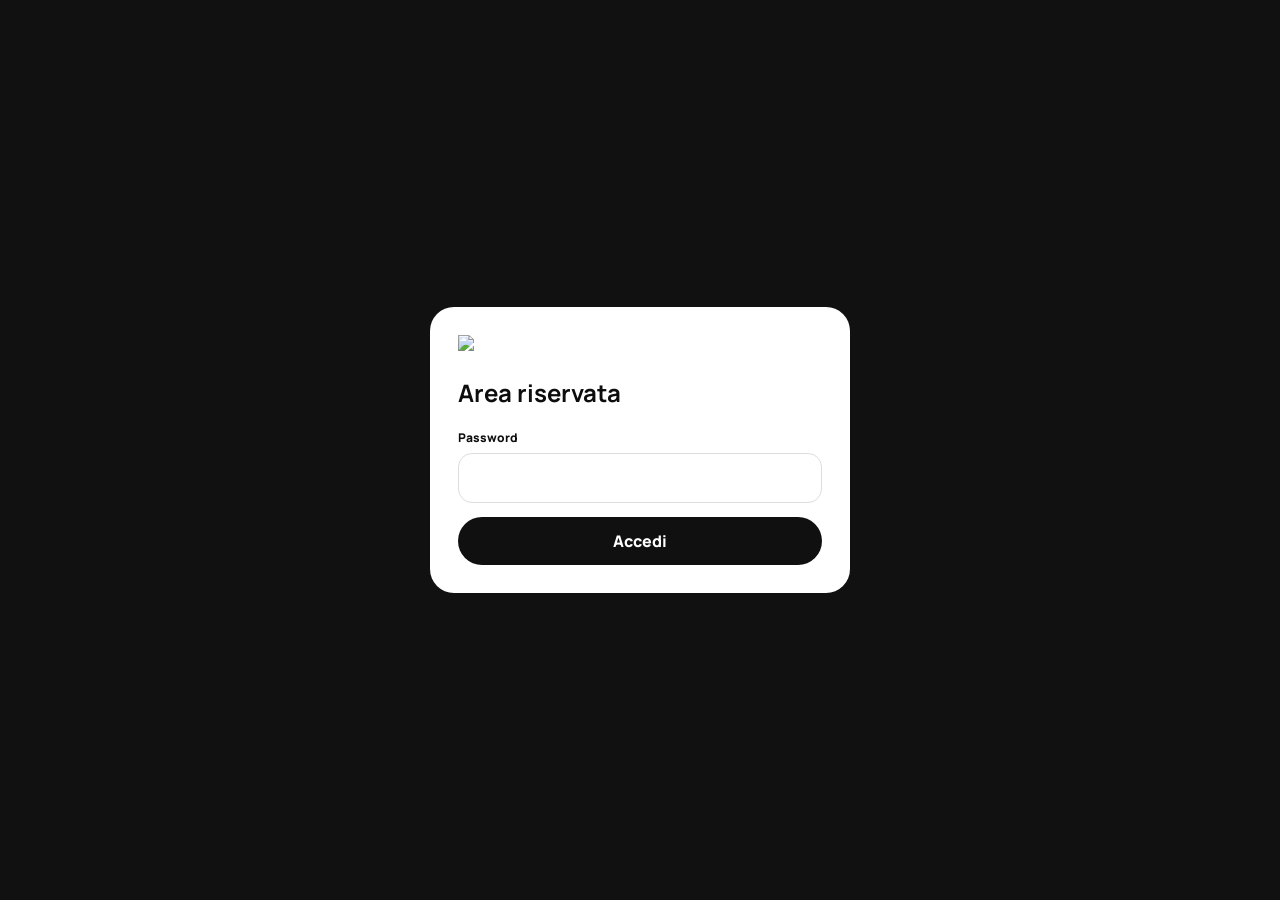
==== admin.html @ 9aa26a3f "Add files via upload" ====
<!doctype html><html lang="it"><head><meta charset="utf-8"><meta name="viewport" content="width=device-width,initial-scale=1"><title>Admin — Marchesato in Festa</title><link rel="preconnect" href="https://fonts.googleapis.com"><link rel="preconnect" href="https://fonts.gstatic.com" crossorigin><link href="https://fonts.googleapis.com/css2?family=Manrope:wght@400;600;700;800&family=Montserrat:wght@800;900&display=swap" rel="stylesheet"><link rel="stylesheet" href="/styles.css"><style>.admin-shell{min-height:100vh;background:#f3f3f3}.admin-top{height:72px;background:#111;color:#fff;display:flex;align-items:center;justify-content:space-between;padding:0 24px;position:sticky;top:0;z-index:20}.admin-top img{width:170px}.admin-wrap{width:min(1180px,calc(100% - 28px));margin:28px auto}.admin-grid{display:grid;grid-template-columns:220px 1fr;gap:24px}.admin-nav{background:#fff;border-radius:20px;padding:12px;height:max-content;position:sticky;top:96px}.admin-nav button{width:100%;text-align:left;border:0;background:transparent;border-radius:12px;padding:12px;font-weight:800}.admin-nav button.active{background:#111;color:#fff}.panel{background:#fff;border-radius:22px;padding:24px}.kpis{display:grid;grid-template-columns:repeat(4,1fr);gap:12px}.kpi{background:#f6f6f6;border-radius:16px;padding:18px}.kpi b{font:900 30px Montserrat}.admin-table{width:100%;border-collapse:collapse}.admin-table td,.admin-table th{padding:12px;border-bottom:1px solid #eee;text-align:left;font-size:13px}.login{min-height:100vh;display:grid;place-items:center;background:#111;padding:20px}.login-card{background:#fff;border-radius:24px;padding:28px;width:min(420px,100%)}@media(max-width:760px){.admin-grid{grid-template-columns:1fr}.admin-nav{position:static;display:flex;overflow:auto}.admin-nav button{white-space:nowrap}.kpis{grid-template-columns:1fr 1fr}.panel{padding:16px}.admin-table{display:block;overflow:auto}}</style></head><body><div id="adminApp"></div><script src="/admin.js"></script></body></html>
---- styles.css ----
:root{--bg:#fff;--ink:#0d0d0d;--muted:#6c6c6c;--line:#e8e8e8;--soft:#f6f6f6;--accent:#e9252a;--radius:22px;--shadow:0 20px 55px rgba(0,0,0,.10);--max:1240px}
*{box-sizing:border-box}html{scroll-behavior:smooth}body{margin:0;font-family:Manrope,Arial,sans-serif;color:var(--ink);background:var(--bg);-webkit-font-smoothing:antialiased}img{display:block;max-width:100%}a{color:inherit;text-decoration:none}button,input,select,textarea{font:inherit}button{cursor:pointer}.site-header{height:78px;display:flex;align-items:center;gap:28px;padding:0 max(24px,calc((100vw - var(--max))/2));position:sticky;top:0;background:rgba(255,255,255,.93);backdrop-filter:blur(18px);z-index:50;border-bottom:1px solid rgba(0,0,0,.06)}.brand{width:190px;flex:0 0 auto}.brand img{width:100%;height:44px;object-fit:contain;object-position:left center}.desktop-nav{display:flex;gap:22px;align-items:center;margin-left:auto;font-size:13px;font-weight:700}.desktop-nav a{opacity:.76;transition:.2s}.desktop-nav a:hover{opacity:1}.desktop-cta{margin-left:8px}.btn{border:0;border-radius:999px;padding:13px 18px;font-weight:800;display:inline-flex;align-items:center;justify-content:center;gap:8px;transition:.2s}.btn:hover{transform:translateY(-1px)}.btn-dark{background:#101010;color:#fff}.btn-light{background:#fff;color:#111}.btn-accent{background:var(--accent);color:#fff}.btn-outline{border:1px solid #d8d8d8;background:#fff}.menu-toggle{display:none;background:none;border:0;width:42px;height:42px;padding:8px}.menu-toggle span{display:block;height:2px;background:#111;margin:6px 0}.mobile-menu{display:none}.bottom-nav{display:none}.container{width:min(var(--max),calc(100% - 40px));margin:0 auto}.hero{min-height:560px;display:flex;align-items:flex-end;position:relative;overflow:hidden;background:#111}.hero-bg{position:absolute;inset:0;background:linear-gradient(90deg,rgba(0,0,0,.72),rgba(0,0,0,.18)),url('https://images.unsplash.com/photo-1506157786151-b8491531f063?auto=format&fit=crop&w=2200&q=86') center/cover no-repeat;transform:scale(1.02)}.hero:after{content:"";position:absolute;inset:0;background:linear-gradient(180deg,transparent 42%,rgba(0,0,0,.5))}.hero-content{position:relative;z-index:2;color:#fff;width:min(var(--max),calc(100% - 40px));margin:0 auto;padding:110px 0 48px}.eyebrow{text-transform:uppercase;letter-spacing:.22em;font-size:11px;font-weight:800;opacity:.8}.hero h1,.page-hero h1{font-family:Montserrat,sans-serif;font-weight:900;letter-spacing:-.045em;line-height:.94;margin:12px 0 18px;font-size:clamp(48px,6vw,92px);max-width:880px}.hero p{font-size:18px;max-width:650px;margin:0 0 28px;line-height:1.5}.searchbar{display:flex;background:#fff;border-radius:999px;max-width:740px;padding:6px;box-shadow:0 16px 48px rgba(0,0,0,.18)}.searchbar input{border:0;outline:0;flex:1;padding:12px 16px;background:transparent;min-width:0}.searchbar button{width:48px;height:48px;border-radius:50%;border:0;background:var(--accent);color:#fff;font-size:20px}.chips{display:flex;gap:8px;margin-top:14px;overflow:auto;scrollbar-width:none}.chips::-webkit-scrollbar{display:none}.chip{white-space:nowrap;border:1px solid rgba(255,255,255,.6);border-radius:999px;padding:8px 13px;font-size:12px;font-weight:800;background:rgba(0,0,0,.15);color:#fff;backdrop-filter:blur(8px)}.chip.dark{color:#111;background:#fff;border-color:#ddd}.section{padding:68px 0}.section.compact{padding:48px 0}.section.alt{background:var(--soft)}.section.dark{background:#111;color:#fff}.section-head{display:flex;align-items:end;justify-content:space-between;gap:20px;margin-bottom:22px}.section-head h2{font-family:Montserrat,sans-serif;font-size:clamp(27px,3vw,42px);letter-spacing:-.035em;margin:0}.section-head p{margin:5px 0 0;color:var(--muted)}.section.dark .section-head p{color:#aaa}.text-link{font-size:13px;font-weight:800;color:var(--accent);white-space:nowrap}.scroll-row{display:grid;grid-auto-flow:column;grid-auto-columns:minmax(260px,1fr);gap:16px;overflow-x:auto;padding:2px 2px 12px;scroll-snap-type:x mandatory;scrollbar-width:none}.scroll-row::-webkit-scrollbar{display:none}.event-card{min-height:330px;border-radius:var(--radius);position:relative;overflow:hidden;color:#fff;scroll-snap-align:start;background:#222;box-shadow:0 12px 30px rgba(0,0,0,.08)}.event-card img{width:100%;height:100%;position:absolute;inset:0;object-fit:cover;transition:.5s}.event-card:hover img{transform:scale(1.04)}.event-card:after{content:"";position:absolute;inset:0;background:linear-gradient(180deg,rgba(0,0,0,.02),rgba(0,0,0,.82))}.event-card-body{position:absolute;z-index:2;inset:auto 18px 18px}.badge{display:inline-flex;border-radius:999px;padding:7px 10px;font-size:10px;font-weight:800;background:var(--accent);color:#fff;margin-bottom:12px}.date-big{font-family:Montserrat;font-size:34px;font-weight:900;line-height:.9}.date-big small{display:block;font-size:11px;letter-spacing:.1em;margin-top:4px}.event-card h3{font-size:18px;margin:10px 0 5px}.meta{font-size:12px;opacity:.85}.agenda{display:grid;border-top:1px solid var(--line)}.agenda-item{display:grid;grid-template-columns:78px 96px 1fr auto;align-items:center;gap:16px;padding:16px 0;border-bottom:1px solid var(--line)}.agenda-date{font-family:Montserrat;font-weight:900;font-size:28px;line-height:.9}.agenda-date small{display:block;font-size:10px;margin-top:5px;letter-spacing:.1em}.agenda-thumb{width:96px;height:64px;border-radius:12px;object-fit:cover}.agenda-item h3{margin:0 0 3px;font-size:16px}.pill{padding:7px 10px;border-radius:999px;background:#fff1f1;color:var(--accent);font-size:11px;font-weight:800}.category-grid{display:grid;grid-template-columns:repeat(6,1fr);gap:12px}.category-card{height:180px;border-radius:18px;position:relative;overflow:hidden;color:#fff}.category-card img{width:100%;height:100%;object-fit:cover}.category-card:after{content:"";position:absolute;inset:0;background:linear-gradient(180deg,transparent 25%,rgba(0,0,0,.78))}.category-card span{position:absolute;z-index:2;left:14px;bottom:14px;font-weight:800;font-size:14px}.territory-grid{display:grid;grid-template-columns:repeat(3,1fr);gap:16px}.territory-card{height:260px;border-radius:22px;overflow:hidden;position:relative;color:#fff}.territory-card img{width:100%;height:100%;object-fit:cover}.territory-card:after{content:"";position:absolute;inset:0;background:linear-gradient(180deg,transparent,rgba(0,0,0,.75))}.territory-card div{position:absolute;z-index:2;bottom:18px;left:18px}.territory-card h3{font-size:24px;margin:0}.split-banner{display:grid;grid-template-columns:1fr 1fr;gap:16px}.feature-banner{height:270px;border-radius:24px;overflow:hidden;position:relative;color:#fff}.feature-banner img{width:100%;height:100%;object-fit:cover}.feature-banner:after{content:"";position:absolute;inset:0;background:linear-gradient(90deg,rgba(0,0,0,.72),rgba(0,0,0,.08))}.feature-banner div{position:absolute;z-index:2;left:24px;bottom:24px;max-width:320px}.feature-banner h3{font-size:29px;margin:0 0 5px}.newsletter{display:flex;align-items:center;gap:22px;padding:25px;border-radius:22px;background:#f3f3f3}.newsletter-copy{flex:1}.newsletter h3{margin:0 0 4px;font-size:20px}.newsletter p{margin:0;color:var(--muted);font-size:13px}.newsletter form{display:flex;gap:8px;min-width:360px}.newsletter input{flex:1;border:1px solid #ddd;border-radius:999px;padding:13px 16px;background:#fff}.footer{background:#101010;color:#fff;padding:42px 0 100px}.footer-grid{display:grid;grid-template-columns:240px 1fr auto;gap:40px;align-items:start}.footer img{width:190px}.footer-links{display:flex;flex-wrap:wrap;gap:18px;font-size:13px;color:#ccc}.page-hero{padding:80px 0 44px;background:#111;color:#fff}.page-hero h1{font-size:clamp(42px,6vw,78px)}.page-hero p{max-width:700px;color:#ccc}.filterbar{display:flex;gap:10px;flex-wrap:wrap;margin:24px 0}.filterbar select,.filterbar input{padding:12px 14px;border-radius:999px;border:1px solid #ddd;background:#fff;min-width:160px}.grid-events{display:grid;grid-template-columns:repeat(3,1fr);gap:18px}.grid-events .event-card{min-height:390px}.calendar{display:grid;grid-template-columns:repeat(7,1fr);border:1px solid var(--line);border-radius:20px;overflow:hidden}.cal-head,.cal-cell{min-height:90px;padding:10px;border-right:1px solid var(--line);border-bottom:1px solid var(--line)}.cal-head{min-height:auto;background:#fafafa;font-weight:800;font-size:12px}.cal-cell .num{font-weight:800}.cal-event{margin-top:8px;background:#fff0f0;color:#aa1418;border-radius:9px;padding:6px;font-size:10px;font-weight:700}.detail-hero{height:min(65vh,650px);position:relative;background:#111;color:#fff;overflow:hidden}.detail-hero img{width:100%;height:100%;object-fit:cover}.detail-hero:after{content:"";position:absolute;inset:0;background:linear-gradient(180deg,rgba(0,0,0,.12),rgba(0,0,0,.82))}.detail-title{position:absolute;z-index:2;bottom:36px;left:50%;transform:translateX(-50%);width:min(var(--max),calc(100% - 40px))}.detail-title h1{font-family:Montserrat;font-size:clamp(40px,6vw,78px);line-height:.98;letter-spacing:-.04em;margin:10px 0}.detail-layout{display:grid;grid-template-columns:1fr 340px;gap:50px;padding:54px 0}.info-card{position:sticky;top:100px;background:#f7f7f7;border-radius:22px;padding:20px}.info-row{padding:12px 0;border-bottom:1px solid #ddd}.info-row:last-child{border:0}.program-day{padding:22px 0;border-top:1px solid var(--line)}.program-day h3{font-family:Montserrat;font-size:24px;margin:0 0 14px}.program-item{display:grid;grid-template-columns:90px 1fr;gap:16px;padding:10px 0}.program-time{font-weight:800;color:var(--accent)}.report-form,.admin-like-form{display:grid;grid-template-columns:1fr 1fr;gap:14px}.field{display:flex;flex-direction:column;gap:7px}.field.full{grid-column:1/-1}.field label{font-size:12px;font-weight:800}.field input,.field select,.field textarea{border:1px solid #ddd;border-radius:14px;padding:13px 14px;background:#fff;outline:none}.field textarea{min-height:130px;resize:vertical}.notice{padding:14px 16px;border-radius:14px;background:#f5f5f5;font-size:13px}.empty{padding:50px;text-align:center;border:1px dashed #ccc;border-radius:20px;color:var(--muted)}
@media(max-width:980px){.desktop-nav,.desktop-cta{display:none}.menu-toggle{display:block;margin-left:auto}.mobile-menu{display:block;position:fixed;inset:78px 0 0;background:#fff;z-index:49;transform:translateX(100%);transition:.3s;padding:30px}.mobile-menu.open{transform:none}.mobile-menu nav{display:flex;flex-direction:column;gap:18px;font-weight:800;font-size:22px}.category-grid{grid-template-columns:repeat(3,1fr)}.grid-events{grid-template-columns:repeat(2,1fr)}.detail-layout{grid-template-columns:1fr}.info-card{position:static}}
@media(max-width:700px){body{padding-bottom:72px}.site-header{height:68px;padding:0 16px}.brand{width:172px}.brand img{height:40px}.mobile-menu{inset:68px 0 0}.bottom-nav{position:fixed;display:grid;grid-template-columns:repeat(4,1fr);bottom:0;left:0;right:0;height:68px;background:rgba(255,255,255,.97);backdrop-filter:blur(18px);border-top:1px solid #ddd;z-index:55;padding-bottom:env(safe-area-inset-bottom)}.bottom-nav a{display:flex;flex-direction:column;align-items:center;justify-content:center;gap:3px;font-size:10px;font-weight:700;color:#555}.bottom-nav a span{font-size:23px;line-height:1}.bottom-nav a.active{color:var(--accent)}.container{width:min(100% - 28px,var(--max))}.hero{min-height:590px;align-items:flex-end}.hero-bg{background:linear-gradient(180deg,rgba(0,0,0,.18),rgba(0,0,0,.79)),url('https://images.unsplash.com/photo-1506157786151-b8491531f063?auto=format&fit=crop&w=1200&q=84') center/cover}.hero-content{width:calc(100% - 28px);padding:160px 0 24px}.hero h1{font-size:45px;max-width:340px}.hero p{font-size:15px;max-width:310px}.searchbar{max-width:none}.chips{margin-right:-14px}.section{padding:42px 0}.section-head{align-items:flex-start}.section-head h2{font-size:25px}.section-head p{font-size:12px}.scroll-row{grid-auto-columns:76%;margin-right:-14px}.event-card{min-height:310px}.agenda-item{grid-template-columns:52px 68px 1fr;gap:10px}.agenda-thumb{width:68px;height:56px}.agenda-item .pill{display:none}.agenda-date{font-size:22px}.agenda-item h3{font-size:14px}.category-grid{display:grid;grid-auto-flow:column;grid-auto-columns:31%;grid-template-columns:none;overflow:auto;margin-right:-14px;scrollbar-width:none}.category-card{height:140px}.territory-grid{grid-template-columns:1fr;gap:12px}.territory-card{height:190px}.split-banner{grid-template-columns:1fr}.feature-banner{height:220px}.newsletter{display:block}.newsletter form{min-width:0;margin-top:16px}.footer{padding-bottom:90px}.footer-grid{grid-template-columns:1fr;gap:25px}.page-hero{padding:54px 0 30px}.page-hero h1{font-size:40px}.grid-events{grid-template-columns:1fr}.grid-events .event-card{min-height:380px}.calendar{grid-template-columns:repeat(7,82px);overflow:auto}.cal-head,.cal-cell{min-height:80px}.detail-hero{height:500px}.detail-title{bottom:24px;width:calc(100% - 28px)}.detail-title h1{font-size:39px}.detail-layout{padding:36px 0}.report-form,.admin-like-form{grid-template-columns:1fr}.field.full{grid-column:auto}}
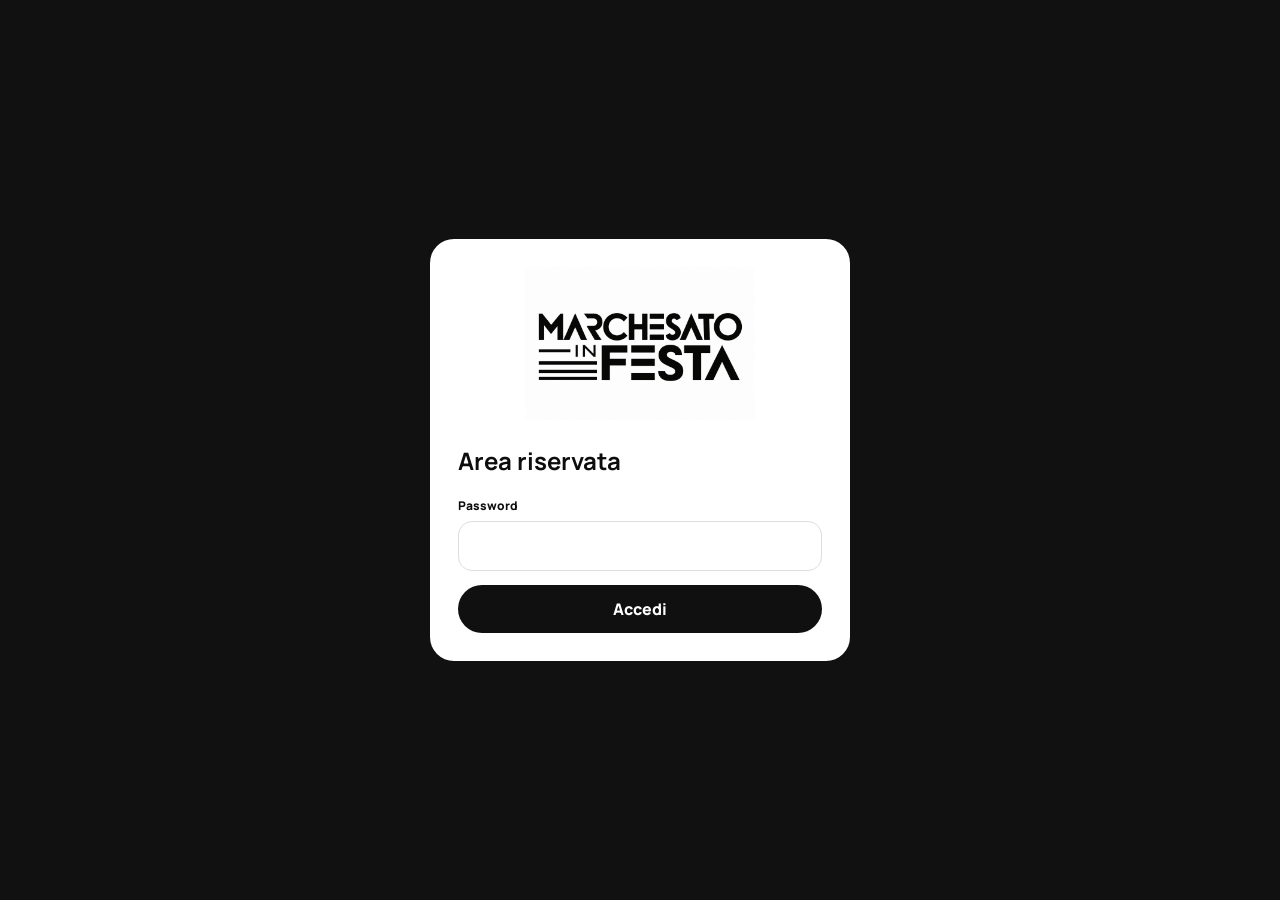
==== commit 98d9f2fe: "Add files via upload" ====
--- a/admin.html
+++ b/admin.html
@@ -1 +1,6 @@
-<!doctype html><html lang="it"><head><meta charset="utf-8"><meta name="viewport" content="width=device-width,initial-scale=1"><title>Admin — Marchesato in Festa</title><link rel="preconnect" href="https://fonts.googleapis.com"><link rel="preconnect" href="https://fonts.gstatic.com" crossorigin><link href="https://fonts.googleapis.com/css2?family=Manrope:wght@400;600;700;800&family=Montserrat:wght@800;900&display=swap" rel="stylesheet"><link rel="stylesheet" href="/styles.css"><style>.admin-shell{min-height:100vh;background:#f3f3f3}.admin-top{height:72px;background:#111;color:#fff;display:flex;align-items:center;justify-content:space-between;padding:0 24px;position:sticky;top:0;z-index:20}.admin-top img{width:170px}.admin-wrap{width:min(1180px,calc(100% - 28px));margin:28px auto}.admin-grid{display:grid;grid-template-columns:220px 1fr;gap:24px}.admin-nav{background:#fff;border-radius:20px;padding:12px;height:max-content;position:sticky;top:96px}.admin-nav button{width:100%;text-align:left;border:0;background:transparent;border-radius:12px;padding:12px;font-weight:800}.admin-nav button.active{background:#111;color:#fff}.panel{background:#fff;border-radius:22px;padding:24px}.kpis{display:grid;grid-template-columns:repeat(4,1fr);gap:12px}.kpi{background:#f6f6f6;border-radius:16px;padding:18px}.kpi b{font:900 30px Montserrat}.admin-table{width:100%;border-collapse:collapse}.admin-table td,.admin-table th{padding:12px;border-bottom:1px solid #eee;text-align:left;font-size:13px}.login{min-height:100vh;display:grid;place-items:center;background:#111;padding:20px}.login-card{background:#fff;border-radius:24px;padding:28px;width:min(420px,100%)}@media(max-width:760px){.admin-grid{grid-template-columns:1fr}.admin-nav{position:static;display:flex;overflow:auto}.admin-nav button{white-space:nowrap}.kpis{grid-template-columns:1fr 1fr}.panel{padding:16px}.admin-table{display:block;overflow:auto}}</style></head><body><div id="adminApp"></div><script src="/admin.js"></script></body></html>
+<!doctype html><html lang="it"><head><meta charset="utf-8"><meta name="viewport" content="width=device-width,initial-scale=1"><title>Admin — Marchesato in Festa</title><link rel="preconnect" href="https://fonts.googleapis.com"><link rel="preconnect" href="https://fonts.gstatic.com" crossorigin><link href="https://fonts.googleapis.com/css2?family=Manrope:wght@400;600;700;800&family=Montserrat:wght@800;900&display=swap" rel="stylesheet"><link rel="stylesheet" href="/styles.css"><style>
+html,body{max-width:100%;overflow-x:hidden}.admin-shell{min-height:100vh;background:#f3f3f3;overflow-x:hidden}.admin-top{min-height:72px;background:#111;color:#fff;display:flex;align-items:center;justify-content:space-between;gap:16px;padding:10px 24px;position:sticky;top:0;z-index:20}.admin-brand{display:flex;align-items:center;min-width:0}.admin-top img{width:170px;max-width:48vw;height:52px;object-fit:contain}.admin-wrap{width:min(1180px,calc(100% - 28px));margin:28px auto;min-width:0}.admin-grid{display:grid;grid-template-columns:220px minmax(0,1fr);gap:24px;align-items:start}.admin-grid>main{min-width:0;width:100%}.admin-nav{background:#fff;border-radius:20px;padding:12px;height:max-content;position:sticky;top:96px;min-width:0}.admin-nav button{width:100%;text-align:left;border:0;background:transparent;border-radius:12px;padding:12px;font-weight:800}.admin-nav button.active{background:#111;color:#fff}.panel{background:#fff;border-radius:22px;padding:24px;min-width:0;max-width:100%;overflow:hidden}.panel .section-head{min-width:0}.kpis{display:grid;grid-template-columns:repeat(4,minmax(0,1fr));gap:12px}.kpi{background:#f6f6f6;border-radius:16px;padding:18px;min-width:0}.kpi b{font:900 30px Montserrat}.admin-table{width:100%;border-collapse:collapse}.admin-table td,.admin-table th{padding:12px;border-bottom:1px solid #eee;text-align:left;font-size:13px}.login{min-height:100vh;display:grid;place-items:center;background:#111;padding:20px}.login-card{background:#fff;border-radius:24px;padding:28px;width:min(420px,100%);max-width:100%}.login-brand{display:block;width:230px;max-width:78%;margin:0 auto 24px}.login-brand img{display:block;width:100%;height:auto}.admin-like-form,.admin-like-form .field{min-width:0}.admin-like-form input,.admin-like-form select,.admin-like-form textarea{width:100%;max-width:100%;min-width:0}.upload-row{display:grid;grid-template-columns:minmax(0,1fr) minmax(220px,auto) auto;gap:8px;align-items:center;min-width:0}.upload-row input[type=file]{width:100%;max-width:100%;min-width:0}.admin-upload-preview{margin-top:10px;width:180px;height:110px;max-width:100%;object-fit:cover;border-radius:12px}.program-admin-day,.program-admin-days{min-width:0;max-width:100%}
+@media(max-width:900px){.admin-grid{grid-template-columns:180px minmax(0,1fr);gap:16px}.kpis{grid-template-columns:repeat(2,minmax(0,1fr))}.upload-row{grid-template-columns:1fr}.upload-row .btn{width:100%}}
+@media(max-width:700px){.admin-top{min-height:68px;padding:8px 14px}.admin-top img{width:145px;max-width:58vw;height:48px}.admin-top .btn{padding:10px 16px}.admin-wrap{width:calc(100% - 20px);margin:14px auto 28px}.admin-grid{display:block}.admin-nav{position:static;display:grid;grid-template-columns:repeat(2,minmax(0,1fr));gap:6px;margin-bottom:14px;padding:8px;border-radius:16px;overflow:hidden}.admin-nav button{min-width:0;padding:10px 9px;text-align:center;font-size:12px;line-height:1.2;white-space:normal}.panel{padding:16px;border-radius:18px;overflow:hidden}.panel .section-head{display:flex;flex-wrap:wrap;align-items:flex-start;gap:12px}.panel .section-head>div{min-width:0;flex:1 1 180px}.panel .section-head h1{font-size:28px;line-height:1.05;margin-top:0}.panel .section-head .btn{flex:0 0 auto}.kpis{grid-template-columns:1fr 1fr}.kpi{padding:14px}.kpi b{font-size:25px}.admin-table{display:block;max-width:100%;overflow-x:auto;-webkit-overflow-scrolling:touch}.admin-table th,.admin-table td{white-space:nowrap}.admin-like-form{grid-template-columns:minmax(0,1fr)!important;width:100%;max-width:100%}.admin-like-form .field,.field.full{grid-column:auto!important;width:100%;max-width:100%}.field input,.field select,.field textarea{font-size:16px}.upload-row{display:grid;grid-template-columns:minmax(0,1fr);width:100%;max-width:100%}.upload-row input[type=file]{font-size:13px;padding:10px}.upload-row .btn{width:100%}.admin-upload-preview{width:150px;height:95px}.program-admin-head{align-items:flex-start}.program-admin-day{padding:12px!important}.program-admin-date{align-items:flex-start}.program-admin-date>span{flex:0 0 42px}.logo-size-admin{min-width:0!important}.logo-size-controls,.logo-size-preview,.preview-bar{min-width:0!important;max-width:100%}.login{padding:16px}.login-card{padding:24px 20px;border-radius:22px}.login-card h2{font-size:30px}}
+@media(max-width:420px){.admin-nav{grid-template-columns:1fr 1fr}.admin-nav button{font-size:11px}.panel{padding:14px}.kpis{grid-template-columns:1fr}.admin-top img{width:135px}.login-brand{width:210px}}
+</style></head><body><div id="adminApp"></div><script src="/admin.js"></script></body></html>
--- a/styles.css
+++ b/styles.css
@@ -1,4 +1,81 @@
-:root{--bg:#fff;--ink:#0d0d0d;--muted:#6c6c6c;--line:#e8e8e8;--soft:#f6f6f6;--accent:#e9252a;--radius:22px;--shadow:0 20px 55px rgba(0,0,0,.10);--max:1240px}
-*{box-sizing:border-box}html{scroll-behavior:smooth}body{margin:0;font-family:Manrope,Arial,sans-serif;color:var(--ink);background:var(--bg);-webkit-font-smoothing:antialiased}img{display:block;max-width:100%}a{color:inherit;text-decoration:none}button,input,select,textarea{font:inherit}button{cursor:pointer}.site-header{height:78px;display:flex;align-items:center;gap:28px;padding:0 max(24px,calc((100vw - var(--max))/2));position:sticky;top:0;background:rgba(255,255,255,.93);backdrop-filter:blur(18px);z-index:50;border-bottom:1px solid rgba(0,0,0,.06)}.brand{width:190px;flex:0 0 auto}.brand img{width:100%;height:44px;object-fit:contain;object-position:left center}.desktop-nav{display:flex;gap:22px;align-items:center;margin-left:auto;font-size:13px;font-weight:700}.desktop-nav a{opacity:.76;transition:.2s}.desktop-nav a:hover{opacity:1}.desktop-cta{margin-left:8px}.btn{border:0;border-radius:999px;padding:13px 18px;font-weight:800;display:inline-flex;align-items:center;justify-content:center;gap:8px;transition:.2s}.btn:hover{transform:translateY(-1px)}.btn-dark{background:#101010;color:#fff}.btn-light{background:#fff;color:#111}.btn-accent{background:var(--accent);color:#fff}.btn-outline{border:1px solid #d8d8d8;background:#fff}.menu-toggle{display:none;background:none;border:0;width:42px;height:42px;padding:8px}.menu-toggle span{display:block;height:2px;background:#111;margin:6px 0}.mobile-menu{display:none}.bottom-nav{display:none}.container{width:min(var(--max),calc(100% - 40px));margin:0 auto}.hero{min-height:560px;display:flex;align-items:flex-end;position:relative;overflow:hidden;background:#111}.hero-bg{position:absolute;inset:0;background:linear-gradient(90deg,rgba(0,0,0,.72),rgba(0,0,0,.18)),url('https://images.unsplash.com/photo-1506157786151-b8491531f063?auto=format&fit=crop&w=2200&q=86') center/cover no-repeat;transform:scale(1.02)}.hero:after{content:"";position:absolute;inset:0;background:linear-gradient(180deg,transparent 42%,rgba(0,0,0,.5))}.hero-content{position:relative;z-index:2;color:#fff;width:min(var(--max),calc(100% - 40px));margin:0 auto;padding:110px 0 48px}.eyebrow{text-transform:uppercase;letter-spacing:.22em;font-size:11px;font-weight:800;opacity:.8}.hero h1,.page-hero h1{font-family:Montserrat,sans-serif;font-weight:900;letter-spacing:-.045em;line-height:.94;margin:12px 0 18px;font-size:clamp(48px,6vw,92px);max-width:880px}.hero p{font-size:18px;max-width:650px;margin:0 0 28px;line-height:1.5}.searchbar{display:flex;background:#fff;border-radius:999px;max-width:740px;padding:6px;box-shadow:0 16px 48px rgba(0,0,0,.18)}.searchbar input{border:0;outline:0;flex:1;padding:12px 16px;background:transparent;min-width:0}.searchbar button{width:48px;height:48px;border-radius:50%;border:0;background:var(--accent);color:#fff;font-size:20px}.chips{display:flex;gap:8px;margin-top:14px;overflow:auto;scrollbar-width:none}.chips::-webkit-scrollbar{display:none}.chip{white-space:nowrap;border:1px solid rgba(255,255,255,.6);border-radius:999px;padding:8px 13px;font-size:12px;font-weight:800;background:rgba(0,0,0,.15);color:#fff;backdrop-filter:blur(8px)}.chip.dark{color:#111;background:#fff;border-color:#ddd}.section{padding:68px 0}.section.compact{padding:48px 0}.section.alt{background:var(--soft)}.section.dark{background:#111;color:#fff}.section-head{display:flex;align-items:end;justify-content:space-between;gap:20px;margin-bottom:22px}.section-head h2{font-family:Montserrat,sans-serif;font-size:clamp(27px,3vw,42px);letter-spacing:-.035em;margin:0}.section-head p{margin:5px 0 0;color:var(--muted)}.section.dark .section-head p{color:#aaa}.text-link{font-size:13px;font-weight:800;color:var(--accent);white-space:nowrap}.scroll-row{display:grid;grid-auto-flow:column;grid-auto-columns:minmax(260px,1fr);gap:16px;overflow-x:auto;padding:2px 2px 12px;scroll-snap-type:x mandatory;scrollbar-width:none}.scroll-row::-webkit-scrollbar{display:none}.event-card{min-height:330px;border-radius:var(--radius);position:relative;overflow:hidden;color:#fff;scroll-snap-align:start;background:#222;box-shadow:0 12px 30px rgba(0,0,0,.08)}.event-card img{width:100%;height:100%;position:absolute;inset:0;object-fit:cover;transition:.5s}.event-card:hover img{transform:scale(1.04)}.event-card:after{content:"";position:absolute;inset:0;background:linear-gradient(180deg,rgba(0,0,0,.02),rgba(0,0,0,.82))}.event-card-body{position:absolute;z-index:2;inset:auto 18px 18px}.badge{display:inline-flex;border-radius:999px;padding:7px 10px;font-size:10px;font-weight:800;background:var(--accent);color:#fff;margin-bottom:12px}.date-big{font-family:Montserrat;font-size:34px;font-weight:900;line-height:.9}.date-big small{display:block;font-size:11px;letter-spacing:.1em;margin-top:4px}.event-card h3{font-size:18px;margin:10px 0 5px}.meta{font-size:12px;opacity:.85}.agenda{display:grid;border-top:1px solid var(--line)}.agenda-item{display:grid;grid-template-columns:78px 96px 1fr auto;align-items:center;gap:16px;padding:16px 0;border-bottom:1px solid var(--line)}.agenda-date{font-family:Montserrat;font-weight:900;font-size:28px;line-height:.9}.agenda-date small{display:block;font-size:10px;margin-top:5px;letter-spacing:.1em}.agenda-thumb{width:96px;height:64px;border-radius:12px;object-fit:cover}.agenda-item h3{margin:0 0 3px;font-size:16px}.pill{padding:7px 10px;border-radius:999px;background:#fff1f1;color:var(--accent);font-size:11px;font-weight:800}.category-grid{display:grid;grid-template-columns:repeat(6,1fr);gap:12px}.category-card{height:180px;border-radius:18px;position:relative;overflow:hidden;color:#fff}.category-card img{width:100%;height:100%;object-fit:cover}.category-card:after{content:"";position:absolute;inset:0;background:linear-gradient(180deg,transparent 25%,rgba(0,0,0,.78))}.category-card span{position:absolute;z-index:2;left:14px;bottom:14px;font-weight:800;font-size:14px}.territory-grid{display:grid;grid-template-columns:repeat(3,1fr);gap:16px}.territory-card{height:260px;border-radius:22px;overflow:hidden;position:relative;color:#fff}.territory-card img{width:100%;height:100%;object-fit:cover}.territory-card:after{content:"";position:absolute;inset:0;background:linear-gradient(180deg,transparent,rgba(0,0,0,.75))}.territory-card div{position:absolute;z-index:2;bottom:18px;left:18px}.territory-card h3{font-size:24px;margin:0}.split-banner{display:grid;grid-template-columns:1fr 1fr;gap:16px}.feature-banner{height:270px;border-radius:24px;overflow:hidden;position:relative;color:#fff}.feature-banner img{width:100%;height:100%;object-fit:cover}.feature-banner:after{content:"";position:absolute;inset:0;background:linear-gradient(90deg,rgba(0,0,0,.72),rgba(0,0,0,.08))}.feature-banner div{position:absolute;z-index:2;left:24px;bottom:24px;max-width:320px}.feature-banner h3{font-size:29px;margin:0 0 5px}.newsletter{display:flex;align-items:center;gap:22px;padding:25px;border-radius:22px;background:#f3f3f3}.newsletter-copy{flex:1}.newsletter h3{margin:0 0 4px;font-size:20px}.newsletter p{margin:0;color:var(--muted);font-size:13px}.newsletter form{display:flex;gap:8px;min-width:360px}.newsletter input{flex:1;border:1px solid #ddd;border-radius:999px;padding:13px 16px;background:#fff}.footer{background:#101010;color:#fff;padding:42px 0 100px}.footer-grid{display:grid;grid-template-columns:240px 1fr auto;gap:40px;align-items:start}.footer img{width:190px}.footer-links{display:flex;flex-wrap:wrap;gap:18px;font-size:13px;color:#ccc}.page-hero{padding:80px 0 44px;background:#111;color:#fff}.page-hero h1{font-size:clamp(42px,6vw,78px)}.page-hero p{max-width:700px;color:#ccc}.filterbar{display:flex;gap:10px;flex-wrap:wrap;margin:24px 0}.filterbar select,.filterbar input{padding:12px 14px;border-radius:999px;border:1px solid #ddd;background:#fff;min-width:160px}.grid-events{display:grid;grid-template-columns:repeat(3,1fr);gap:18px}.grid-events .event-card{min-height:390px}.calendar{display:grid;grid-template-columns:repeat(7,1fr);border:1px solid var(--line);border-radius:20px;overflow:hidden}.cal-head,.cal-cell{min-height:90px;padding:10px;border-right:1px solid var(--line);border-bottom:1px solid var(--line)}.cal-head{min-height:auto;background:#fafafa;font-weight:800;font-size:12px}.cal-cell .num{font-weight:800}.cal-event{margin-top:8px;background:#fff0f0;color:#aa1418;border-radius:9px;padding:6px;font-size:10px;font-weight:700}.detail-hero{height:min(65vh,650px);position:relative;background:#111;color:#fff;overflow:hidden}.detail-hero img{width:100%;height:100%;object-fit:cover}.detail-hero:after{content:"";position:absolute;inset:0;background:linear-gradient(180deg,rgba(0,0,0,.12),rgba(0,0,0,.82))}.detail-title{position:absolute;z-index:2;bottom:36px;left:50%;transform:translateX(-50%);width:min(var(--max),calc(100% - 40px))}.detail-title h1{font-family:Montserrat;font-size:clamp(40px,6vw,78px);line-height:.98;letter-spacing:-.04em;margin:10px 0}.detail-layout{display:grid;grid-template-columns:1fr 340px;gap:50px;padding:54px 0}.info-card{position:sticky;top:100px;background:#f7f7f7;border-radius:22px;padding:20px}.info-row{padding:12px 0;border-bottom:1px solid #ddd}.info-row:last-child{border:0}.program-day{padding:22px 0;border-top:1px solid var(--line)}.program-day h3{font-family:Montserrat;font-size:24px;margin:0 0 14px}.program-item{display:grid;grid-template-columns:90px 1fr;gap:16px;padding:10px 0}.program-time{font-weight:800;color:var(--accent)}.report-form,.admin-like-form{display:grid;grid-template-columns:1fr 1fr;gap:14px}.field{display:flex;flex-direction:column;gap:7px}.field.full{grid-column:1/-1}.field label{font-size:12px;font-weight:800}.field input,.field select,.field textarea{border:1px solid #ddd;border-radius:14px;padding:13px 14px;background:#fff;outline:none}.field textarea{min-height:130px;resize:vertical}.notice{padding:14px 16px;border-radius:14px;background:#f5f5f5;font-size:13px}.empty{padding:50px;text-align:center;border:1px dashed #ccc;border-radius:20px;color:var(--muted)}
+:root{--bg:#fff;--ink:#0d0d0d;--muted:#6c6c6c;--line:#e8e8e8;--soft:#f6f6f6;--accent:#e9252a;--radius:22px;--shadow:0 20px 55px rgba(0,0,0,.10);--max:1240px;--logo-desktop-width:210px;--logo-mobile-width:155px;--logo-footer-width:190px}
+*{box-sizing:border-box}html{scroll-behavior:smooth}body{margin:0;font-family:Manrope,Arial,sans-serif;color:var(--ink);background:var(--bg);-webkit-font-smoothing:antialiased}img{display:block;max-width:100%}a{color:inherit;text-decoration:none}button,input,select,textarea{font:inherit}button{cursor:pointer}.site-header{height:78px;display:flex;align-items:center;gap:28px;padding:0 max(24px,calc((100vw - var(--max))/2));position:sticky;top:0;background:rgba(255,255,255,.93);backdrop-filter:blur(18px);z-index:50;border-bottom:1px solid rgba(0,0,0,.06)}.brand{width:var(--logo-desktop-width);max-width:420px;height:78px;flex:0 0 auto;display:flex;align-items:center;overflow:hidden}.brand img{width:100%;height:100%;max-width:none;object-fit:cover;object-position:center;display:block}.desktop-nav{display:flex;gap:22px;align-items:center;margin-left:auto;font-size:13px;font-weight:700}.desktop-nav a{opacity:.76;transition:.2s}.desktop-nav a:hover{opacity:1}.desktop-cta{margin-left:8px}.btn{border:0;border-radius:999px;padding:13px 18px;font-weight:800;display:inline-flex;align-items:center;justify-content:center;gap:8px;transition:.2s}.btn:hover{transform:translateY(-1px)}.btn-dark{background:#101010;color:#fff}.btn-light{background:#fff;color:#111}.btn-accent{background:var(--accent);color:#fff}.btn-outline{border:1px solid #d8d8d8;background:#fff}.menu-toggle{display:none;background:none;border:0;width:42px;height:42px;padding:8px}.menu-toggle span{display:block;height:2px;background:#111;margin:6px 0}.mobile-menu{display:none}.bottom-nav{display:none}.container{width:min(var(--max),calc(100% - 40px));margin:0 auto}.hero{min-height:560px;display:flex;align-items:flex-end;position:relative;overflow:hidden;background:#111}.hero-bg{position:absolute;inset:0;background:linear-gradient(90deg,rgba(0,0,0,.72),rgba(0,0,0,.18)),url('https://images.unsplash.com/photo-1506157786151-b8491531f063?auto=format&fit=crop&w=2200&q=86') center/cover no-repeat;transform:scale(1.02)}.hero:after{content:"";position:absolute;inset:0;background:linear-gradient(180deg,transparent 42%,rgba(0,0,0,.5))}.hero-content{position:relative;z-index:2;color:#fff;width:min(var(--max),calc(100% - 40px));margin:0 auto;padding:110px 0 48px}.eyebrow{text-transform:uppercase;letter-spacing:.22em;font-size:11px;font-weight:800;opacity:.8}.hero h1,.page-hero h1{font-family:Montserrat,sans-serif;font-weight:900;letter-spacing:-.045em;line-height:.94;margin:12px 0 18px;font-size:clamp(48px,6vw,92px);max-width:880px}.hero p{font-size:18px;max-width:650px;margin:0 0 28px;line-height:1.5}.searchbar{display:flex;background:#fff;border-radius:999px;max-width:740px;padding:6px;box-shadow:0 16px 48px rgba(0,0,0,.18)}.searchbar input{border:0;outline:0;flex:1;padding:12px 16px;background:transparent;min-width:0}.searchbar button{width:48px;height:48px;border-radius:50%;border:0;background:var(--accent);color:#fff;font-size:20px}.chips{display:flex;gap:8px;margin-top:14px;overflow:auto;scrollbar-width:none}.chips::-webkit-scrollbar{display:none}.chip{white-space:nowrap;border:1px solid rgba(255,255,255,.6);border-radius:999px;padding:8px 13px;font-size:12px;font-weight:800;background:rgba(0,0,0,.15);color:#fff;backdrop-filter:blur(8px)}.chip.dark{color:#111;background:#fff;border-color:#ddd}.section{padding:68px 0}.section.compact{padding:48px 0}.section.alt{background:var(--soft)}.section.dark{background:#111;color:#fff}.section-head{display:flex;align-items:end;justify-content:space-between;gap:20px;margin-bottom:22px}.section-head h2{font-family:Montserrat,sans-serif;font-size:clamp(27px,3vw,42px);letter-spacing:-.035em;margin:0}.section-head p{margin:5px 0 0;color:var(--muted)}.section.dark .section-head p{color:#aaa}.text-link{font-size:13px;font-weight:800;color:var(--accent);white-space:nowrap}.scroll-row{display:grid;grid-auto-flow:column;grid-auto-columns:minmax(260px,1fr);gap:16px;overflow-x:auto;padding:2px 2px 12px;scroll-snap-type:x mandatory;scrollbar-width:none}.scroll-row::-webkit-scrollbar{display:none}.event-card{min-height:330px;border-radius:var(--radius);position:relative;overflow:hidden;color:#fff;scroll-snap-align:start;background:#222;box-shadow:0 12px 30px rgba(0,0,0,.08)}.event-card img{width:100%;height:100%;position:absolute;inset:0;object-fit:cover;transition:.5s}.event-card:hover img{transform:scale(1.04)}.event-card:after{content:"";position:absolute;inset:0;background:linear-gradient(180deg,rgba(0,0,0,.02),rgba(0,0,0,.82))}.event-card-body{position:absolute;z-index:2;inset:auto 18px 18px}.badge{display:inline-flex;border-radius:999px;padding:7px 10px;font-size:10px;font-weight:800;background:var(--accent);color:#fff;margin-bottom:12px}.date-big{font-family:Montserrat;font-size:34px;font-weight:900;line-height:.9}.date-big small{display:block;font-size:11px;letter-spacing:.1em;margin-top:4px}.event-card h3{font-size:18px;margin:10px 0 5px}.meta{font-size:12px;opacity:.85}.agenda{display:grid;border-top:1px solid var(--line)}.agenda-item{display:grid;grid-template-columns:78px 96px 1fr auto;align-items:center;gap:16px;padding:16px 0;border-bottom:1px solid var(--line)}.agenda-date{font-family:Montserrat;font-weight:900;font-size:28px;line-height:.9}.agenda-date small{display:block;font-size:10px;margin-top:5px;letter-spacing:.1em}.agenda-thumb{width:96px;height:64px;border-radius:12px;object-fit:cover}.agenda-item h3{margin:0 0 3px;font-size:16px}.pill{padding:7px 10px;border-radius:999px;background:#fff1f1;color:var(--accent);font-size:11px;font-weight:800}.category-grid{display:grid;grid-template-columns:repeat(6,1fr);gap:12px}.category-card{height:180px;border-radius:18px;position:relative;overflow:hidden;color:#fff}.category-card img{width:100%;height:100%;object-fit:cover}.category-card:after{content:"";position:absolute;inset:0;background:linear-gradient(180deg,transparent 25%,rgba(0,0,0,.78))}.category-card span{position:absolute;z-index:2;left:14px;bottom:14px;font-weight:800;font-size:14px}.territory-grid{display:grid;grid-template-columns:repeat(3,1fr);gap:16px}.territory-card{height:260px;border-radius:22px;overflow:hidden;position:relative;color:#fff}.territory-card img{width:100%;height:100%;object-fit:cover}.territory-card:after{content:"";position:absolute;inset:0;background:linear-gradient(180deg,transparent,rgba(0,0,0,.75))}.territory-card div{position:absolute;z-index:2;bottom:18px;left:18px}.territory-card h3{font-size:24px;margin:0}.split-banner{display:grid;grid-template-columns:1fr 1fr;gap:16px}.feature-banner{height:270px;border-radius:24px;overflow:hidden;position:relative;color:#fff}.feature-banner img{width:100%;height:100%;object-fit:cover}.feature-banner:after{content:"";position:absolute;inset:0;background:linear-gradient(90deg,rgba(0,0,0,.72),rgba(0,0,0,.08))}.feature-banner div{position:absolute;z-index:2;left:24px;bottom:24px;max-width:320px}.feature-banner h3{font-size:29px;margin:0 0 5px}.newsletter{display:flex;align-items:center;gap:22px;padding:25px;border-radius:22px;background:#f3f3f3}.newsletter-copy{flex:1}.newsletter h3{margin:0 0 4px;font-size:20px}.newsletter p{margin:0;color:var(--muted);font-size:13px}.newsletter form{display:flex;gap:8px;min-width:360px}.newsletter input{flex:1;border:1px solid #ddd;border-radius:999px;padding:13px 16px;background:#fff}.footer{background:#101010;color:#fff;padding:42px 0 100px}.footer-grid{display:grid;grid-template-columns:240px 1fr auto;gap:40px;align-items:start}.footer img{width:var(--logo-footer-width);max-width:420px;height:90px;object-fit:cover;object-position:center}.footer-links{display:flex;flex-wrap:wrap;gap:18px;font-size:13px;color:#ccc}.page-hero{padding:80px 0 44px;background:#111;color:#fff}.page-hero h1{font-size:clamp(42px,6vw,78px)}.page-hero p{max-width:700px;color:#ccc}.filterbar{display:flex;gap:10px;flex-wrap:wrap;margin:24px 0}.filterbar select,.filterbar input{padding:12px 14px;border-radius:999px;border:1px solid #ddd;background:#fff;min-width:160px}.grid-events{display:grid;grid-template-columns:repeat(3,1fr);gap:18px}.grid-events .event-card{min-height:390px}.calendar{display:grid;grid-template-columns:repeat(7,1fr);border:1px solid var(--line);border-radius:20px;overflow:hidden}.cal-head,.cal-cell{min-height:90px;padding:10px;border-right:1px solid var(--line);border-bottom:1px solid var(--line)}.cal-head{min-height:auto;background:#fafafa;font-weight:800;font-size:12px}.cal-cell .num{font-weight:800}.cal-event{margin-top:8px;background:#fff0f0;color:#aa1418;border-radius:9px;padding:6px;font-size:10px;font-weight:700}.detail-hero{height:min(65vh,650px);position:relative;background:#111;color:#fff;overflow:hidden}.detail-hero img{width:100%;height:100%;object-fit:cover}.detail-hero:after{content:"";position:absolute;inset:0;background:linear-gradient(180deg,rgba(0,0,0,.12),rgba(0,0,0,.82))}.detail-title{position:absolute;z-index:2;bottom:36px;left:50%;transform:translateX(-50%);width:min(var(--max),calc(100% - 40px))}.detail-title h1{font-family:Montserrat;font-size:clamp(40px,6vw,78px);line-height:.98;letter-spacing:-.04em;margin:10px 0}.detail-layout{display:grid;grid-template-columns:1fr 340px;gap:50px;padding:54px 0}.info-card{position:sticky;top:100px;background:#f7f7f7;border-radius:22px;padding:20px}.info-row{padding:12px 0;border-bottom:1px solid #ddd}.info-row:last-child{border:0}.program-day{padding:22px 0;border-top:1px solid var(--line)}.program-day h3{font-family:Montserrat;font-size:24px;margin:0 0 14px}.program-item{display:grid;grid-template-columns:90px 1fr;gap:16px;padding:10px 0}.program-time{font-weight:800;color:var(--accent)}.report-form,.admin-like-form{display:grid;grid-template-columns:1fr 1fr;gap:14px}.field{display:flex;flex-direction:column;gap:7px}.field.full{grid-column:1/-1}.field label{font-size:12px;font-weight:800}.field input,.field select,.field textarea{border:1px solid #ddd;border-radius:14px;padding:13px 14px;background:#fff;outline:none}.field textarea{min-height:130px;resize:vertical}.notice{padding:14px 16px;border-radius:14px;background:#f5f5f5;font-size:13px}.empty{padding:50px;text-align:center;border:1px dashed #ccc;border-radius:20px;color:var(--muted)}
 @media(max-width:980px){.desktop-nav,.desktop-cta{display:none}.menu-toggle{display:block;margin-left:auto}.mobile-menu{display:block;position:fixed;inset:78px 0 0;background:#fff;z-index:49;transform:translateX(100%);transition:.3s;padding:30px}.mobile-menu.open{transform:none}.mobile-menu nav{display:flex;flex-direction:column;gap:18px;font-weight:800;font-size:22px}.category-grid{grid-template-columns:repeat(3,1fr)}.grid-events{grid-template-columns:repeat(2,1fr)}.detail-layout{grid-template-columns:1fr}.info-card{position:static}}
-@media(max-width:700px){body{padding-bottom:72px}.site-header{height:68px;padding:0 16px}.brand{width:172px}.brand img{height:40px}.mobile-menu{inset:68px 0 0}.bottom-nav{position:fixed;display:grid;grid-template-columns:repeat(4,1fr);bottom:0;left:0;right:0;height:68px;background:rgba(255,255,255,.97);backdrop-filter:blur(18px);border-top:1px solid #ddd;z-index:55;padding-bottom:env(safe-area-inset-bottom)}.bottom-nav a{display:flex;flex-direction:column;align-items:center;justify-content:center;gap:3px;font-size:10px;font-weight:700;color:#555}.bottom-nav a span{font-size:23px;line-height:1}.bottom-nav a.active{color:var(--accent)}.container{width:min(100% - 28px,var(--max))}.hero{min-height:590px;align-items:flex-end}.hero-bg{background:linear-gradient(180deg,rgba(0,0,0,.18),rgba(0,0,0,.79)),url('https://images.unsplash.com/photo-1506157786151-b8491531f063?auto=format&fit=crop&w=1200&q=84') center/cover}.hero-content{width:calc(100% - 28px);padding:160px 0 24px}.hero h1{font-size:45px;max-width:340px}.hero p{font-size:15px;max-width:310px}.searchbar{max-width:none}.chips{margin-right:-14px}.section{padding:42px 0}.section-head{align-items:flex-start}.section-head h2{font-size:25px}.section-head p{font-size:12px}.scroll-row{grid-auto-columns:76%;margin-right:-14px}.event-card{min-height:310px}.agenda-item{grid-template-columns:52px 68px 1fr;gap:10px}.agenda-thumb{width:68px;height:56px}.agenda-item .pill{display:none}.agenda-date{font-size:22px}.agenda-item h3{font-size:14px}.category-grid{display:grid;grid-auto-flow:column;grid-auto-columns:31%;grid-template-columns:none;overflow:auto;margin-right:-14px;scrollbar-width:none}.category-card{height:140px}.territory-grid{grid-template-columns:1fr;gap:12px}.territory-card{height:190px}.split-banner{grid-template-columns:1fr}.feature-banner{height:220px}.newsletter{display:block}.newsletter form{min-width:0;margin-top:16px}.footer{padding-bottom:90px}.footer-grid{grid-template-columns:1fr;gap:25px}.page-hero{padding:54px 0 30px}.page-hero h1{font-size:40px}.grid-events{grid-template-columns:1fr}.grid-events .event-card{min-height:380px}.calendar{grid-template-columns:repeat(7,82px);overflow:auto}.cal-head,.cal-cell{min-height:80px}.detail-hero{height:500px}.detail-title{bottom:24px;width:calc(100% - 28px)}.detail-title h1{font-size:39px}.detail-layout{padding:36px 0}.report-form,.admin-like-form{grid-template-columns:1fr}.field.full{grid-column:auto}}
+@media(max-width:700px){body{padding-bottom:72px}.site-header{height:72px;padding:0 16px}.brand{width:var(--logo-mobile-width);max-width:240px;height:58px;overflow:hidden}.brand img{width:100%;height:100%;max-width:none;object-fit:cover;object-position:center}.mobile-menu{inset:72px 0 0}.bottom-nav{position:fixed;display:grid;grid-template-columns:repeat(4,1fr);bottom:0;left:0;right:0;height:68px;background:rgba(255,255,255,.97);backdrop-filter:blur(18px);border-top:1px solid #ddd;z-index:55;padding-bottom:env(safe-area-inset-bottom)}.bottom-nav a{display:flex;flex-direction:column;align-items:center;justify-content:center;gap:3px;font-size:10px;font-weight:700;color:#555}.bottom-nav a span{font-size:23px;line-height:1}.bottom-nav a.active{color:var(--accent)}.container{width:min(100% - 28px,var(--max))}.hero{min-height:590px;align-items:flex-end}.hero-bg{background:linear-gradient(180deg,rgba(0,0,0,.18),rgba(0,0,0,.79)),url('https://images.unsplash.com/photo-1506157786151-b8491531f063?auto=format&fit=crop&w=1200&q=84') center/cover}.hero-content{width:calc(100% - 28px);padding:160px 0 24px}.hero h1{font-size:45px;max-width:340px}.hero p{font-size:15px;max-width:310px}.searchbar{max-width:none}.chips{margin-right:-14px}.section{padding:42px 0}.section-head{align-items:flex-start}.section-head h2{font-size:25px}.section-head p{font-size:12px}.scroll-row{grid-auto-columns:76%;margin-right:-14px}.event-card{min-height:310px}.agenda-item{grid-template-columns:52px 68px 1fr;gap:10px}.agenda-thumb{width:68px;height:56px}.agenda-item .pill{display:none}.agenda-date{font-size:22px}.agenda-item h3{font-size:14px}.category-grid{display:grid;grid-auto-flow:column;grid-auto-columns:31%;grid-template-columns:none;overflow:auto;margin-right:-14px;scrollbar-width:none}.category-card{height:140px}.territory-grid{grid-template-columns:1fr;gap:12px}.territory-card{height:190px}.split-banner{grid-template-columns:1fr}.feature-banner{height:220px}.newsletter{display:block}.newsletter form{min-width:0;margin-top:16px}.footer{padding-bottom:90px}.footer-grid{grid-template-columns:1fr;gap:25px}.page-hero{padding:54px 0 30px}.page-hero h1{font-size:40px}.grid-events{grid-template-columns:1fr}.grid-events .event-card{min-height:380px}.calendar{grid-template-columns:repeat(7,82px);overflow:auto}.cal-head,.cal-cell{min-height:80px}.detail-hero{height:500px}.detail-title{bottom:24px;width:calc(100% - 28px)}.detail-title h1{font-size:39px}.detail-layout{padding:36px 0}.report-form,.admin-like-form{grid-template-columns:1fr}.field.full{grid-column:auto}}
+
+.logo-size-admin{display:grid;grid-template-columns:minmax(320px,1.1fr) minmax(280px,.9fr);gap:22px;padding:18px;border:1px solid #e7e7e7;border-radius:20px;background:#fafafa}.logo-size-preview{display:flex;align-items:center}.preview-bar{width:100%;min-height:120px;border-radius:16px;background:#fff;border:1px solid #e5e5e5;display:flex;align-items:center;padding:18px;overflow:auto}.preview-bar img{height:96px;max-height:none;object-fit:cover;object-position:center}.logo-size-controls{display:grid;gap:14px;align-content:start}.logo-size-controls input[type=range]{width:100%;accent-color:#e9252a}@media(max-width:800px){.logo-size-admin{grid-template-columns:1fr}.preview-bar{min-height:100px}}
+
+/* Eventi: vista Lista / Calendario */
+.events-toolbar{display:flex;justify-content:flex-end;align-items:center;margin-bottom:12px}.view-toggle{display:inline-flex;padding:4px;background:#f1f1f1;border-radius:999px;border:1px solid #e4e4e4}.view-btn{border:0;background:transparent;padding:10px 16px;border-radius:999px;font-weight:800;font-size:13px;color:#666;transition:.2s}.view-btn.active{background:#111;color:#fff;box-shadow:0 5px 18px rgba(0,0,0,.12)}.calendar-shell{margin-top:16px}.calendar-top{display:flex;align-items:center;justify-content:space-between;margin-bottom:16px}.calendar-top h2{margin:0;text-transform:capitalize;font-family:Montserrat,sans-serif;font-size:28px}.cal-nav{width:44px;height:44px;border-radius:50%;border:1px solid #ddd;background:#fff;font-size:20px}.calendar-scroll{overflow-x:auto;padding-bottom:6px}.calendar{min-width:900px}.cal-cell{min-height:145px;background:#fff}.cal-cell.muted{background:#fafafa}.cal-event{display:block;margin-top:7px;background:#fff0f0;color:#a91216;border-radius:9px;padding:7px 8px;font-size:10px;line-height:1.2}.cal-event b{display:block;white-space:nowrap;overflow:hidden;text-overflow:ellipsis}.cal-event span{display:block;margin-top:3px;opacity:.72;white-space:nowrap;overflow:hidden;text-overflow:ellipsis}.cal-more{font-size:10px;color:#777;margin-top:7px;font-weight:700}
+@media(max-width:700px){.events-toolbar{justify-content:flex-start;margin-bottom:8px}.view-toggle{width:100%;display:grid;grid-template-columns:1fr 1fr}.view-btn{width:100%;padding:11px 12px}.calendar-top h2{font-size:21px}.cal-nav{width:40px;height:40px}.calendar{min-width:760px}.cal-cell{min-height:118px}}
+
+/* PROGRAMMA EVENTO - ADMIN */
+.program-admin-head{display:flex;justify-content:space-between;align-items:flex-end;margin-bottom:14px}.program-admin-head label{display:block;font-size:16px!important}.program-admin-head small{display:block;margin-top:5px;color:#777;font-size:12px}.program-admin-days{display:grid;gap:14px}.program-admin-day{border:1px solid #e1e1e1;border-radius:20px;background:#fafafa;padding:18px}.program-admin-date{display:flex;align-items:center;gap:14px;margin-bottom:14px}.program-admin-date>span{width:46px;height:46px;border-radius:14px;background:#111;color:#fff;display:grid;place-items:center;font-family:Montserrat,sans-serif;font-size:17px;font-weight:900}.program-admin-date b{display:block;text-transform:capitalize;font-size:16px}.program-admin-date small{display:block;color:#888;margin-top:2px}.program-admin-day textarea{width:100%;min-height:130px;background:#fff;line-height:1.55}
+/* PROGRAMMA EVENTO - PUBBLICO */
+.event-program{margin:52px 0 58px}.program-title{margin-bottom:22px}.program-title>span{font-size:11px;letter-spacing:.18em;font-weight:900;color:#e9252a}.program-title h2{font-family:Montserrat,sans-serif;font-size:clamp(30px,4vw,48px);letter-spacing:-.04em;margin:6px 0 0}.program-days{display:grid;gap:16px}.program-day-card{border:1px solid #e5e5e5;border-radius:24px;overflow:hidden;background:#fff}.program-day-date{display:flex;gap:16px;align-items:center;padding:20px 22px;background:#111;color:#fff}.program-day-number{font-family:Montserrat,sans-serif;font-size:35px;font-weight:900;line-height:1;color:#e9252a;min-width:50px}.program-day-date small{display:block;font-size:10px;font-weight:900;letter-spacing:.14em;color:#aaa;margin-bottom:4px}.program-day-date h3{font-family:Montserrat,sans-serif;font-size:22px;line-height:1.05;text-transform:capitalize;margin:0}.program-list{padding:12px 22px 18px}.program-item{display:grid;grid-template-columns:76px 1fr;gap:18px;padding:14px 0;border-bottom:1px solid #eee;align-items:start}.program-item:last-child{border-bottom:0}.program-time{font-weight:900;color:#e9252a}.program-desc{font-size:16px;line-height:1.45}.program-item-no-time .program-time{font-size:18px}
+@media(max-width:700px){.program-admin-day{padding:14px}.program-day-date{padding:17px}.program-day-number{font-size:30px}.program-day-date h3{font-size:18px}.program-list{padding:8px 17px 14px}.program-item{grid-template-columns:62px 1fr;gap:12px;padding:12px 0}.program-desc{font-size:14px}.event-program{margin:38px 0 44px}}
+
+/* Eventi multi-giorno: mostra sempre l'intervallo completo */
+.date-range{display:flex;align-items:flex-end;gap:6px;flex-wrap:wrap}
+.date-range>span{font-size:inherit;font-weight:inherit;line-height:1}
+.date-range>b{font-size:.62em;line-height:1.15;margin-bottom:.12em;opacity:.9}
+.date-range>small{width:100%;margin-top:2px}
+.agenda-date-range{display:grid;grid-template-columns:auto auto auto;grid-template-rows:auto auto;column-gap:4px;align-items:end;justify-content:start;min-width:76px}
+.agenda-date-range>span{font-size:32px;font-weight:800;line-height:.9}
+.agenda-date-range>b{font-size:18px;line-height:1;font-weight:700;margin-bottom:3px}
+.agenda-date-range>small{grid-column:1/-1;margin-top:5px}
+@media(max-width:700px){.agenda-date-range{min-width:66px}.agenda-date-range>span{font-size:27px}.date-range{gap:4px}}
+
+/* Calendario: eventi su più giornate */
+.cal-event.range-start,
+.cal-event.range-middle,
+.cal-event.range-end {
+  border-left: 4px solid #ef262d;
+}
+.cal-event.range-middle {
+  background: #fff0f1;
+}
+.cal-event.range-end {
+  background: #ffe8ea;
+}
+.cal-range {
+  display: block;
+  margin: 3px 0 2px;
+  font-size: 11px;
+  line-height: 1.15;
+  font-weight: 800;
+  color: #ef262d;
+  text-transform: uppercase;
+  letter-spacing: .02em;
+}
+@media (max-width: 768px) {
+  .cal-range { font-size: 10px; }
+}
+
+
+/* FIX mobile: data multi-giorno completa nei Prossimi eventi */
+@media(max-width:700px){
+  .agenda-item{
+    grid-template-columns:92px 68px minmax(0,1fr);
+    gap:10px;
+  }
+  .agenda-date-range{
+    min-width:90px;
+    width:90px;
+    grid-template-columns:auto auto auto;
+    column-gap:3px;
+    white-space:nowrap;
+  }
+  .agenda-date-range>span{font-size:25px;letter-spacing:-.04em}
+  .agenda-date-range>b{font-size:16px;margin-bottom:3px}
+  .agenda-date-range>small{font-size:10px;white-space:nowrap}
+  .agenda-item>div:nth-of-type(2){min-width:0}
+  .agenda-item h3{white-space:normal;overflow-wrap:anywhere}
+}
+
+
+/* Scheda evento: gerarchia informazioni + leggibilità descrizione */
+.event-detail-wrap{padding-top:34px;padding-bottom:10px}.event-facts{display:grid;grid-template-columns:repeat(4,minmax(0,1fr));gap:10px;padding:12px;background:#f5f5f5;border-radius:24px}.event-fact{min-width:0;background:#fff;border:1px solid #e9e9e9;border-radius:17px;padding:17px 18px}.event-fact span,.detail-kicker{display:block;font-size:10px;line-height:1.2;font-weight:900;letter-spacing:.13em;text-transform:uppercase;color:#777}.event-fact strong{display:block;margin-top:7px;font-size:15px;line-height:1.4;overflow-wrap:anywhere}.event-content-layout{padding-top:36px}.event-content-layout.no-contacts{grid-template-columns:minmax(0,1fr)}.event-content-layout.no-contacts>article{max-width:900px}.event-info-section h2,.poster-section h2{font-family:Montserrat,sans-serif;font-size:clamp(28px,3vw,42px);letter-spacing:-.035em;margin:7px 0 18px}.event-description{white-space:pre-line;font-size:17px;line-height:1.75;color:#242424;max-width:850px;overflow-wrap:anywhere}.muted-description{color:#777}.poster-section{margin-top:50px}.event-poster{display:block;width:100%;max-width:700px;height:auto;max-height:none;object-fit:contain;border-radius:20px}.contact-card{position:sticky;top:100px;background:#111;color:#fff;border-radius:22px;padding:22px}.contact-card .detail-kicker{color:#999}.contact-card h3{font-family:Montserrat,sans-serif;font-size:23px;margin:7px 0 18px}.contact-row{padding:13px 0;border-top:1px solid rgba(255,255,255,.14);display:grid;gap:4px}.contact-row b{font-size:11px;color:#aaa;text-transform:uppercase;letter-spacing:.08em}.contact-row span,.contact-row a{font-size:14px;line-height:1.45;overflow-wrap:anywhere}.contact-row a{color:#fff;text-decoration:underline;text-underline-offset:3px}
+@media(max-width:980px){.event-facts{grid-template-columns:repeat(2,minmax(0,1fr))}.event-content-layout{grid-template-columns:minmax(0,1fr)}.contact-card{position:static}}
+@media(max-width:700px){.event-detail-wrap{padding-top:18px}.event-facts{grid-template-columns:1fr 1fr;gap:8px;padding:8px;border-radius:19px}.event-fact{padding:13px 12px;border-radius:14px}.event-fact span{font-size:9px}.event-fact strong{font-size:13px;margin-top:5px}.event-content-layout{padding-top:30px;gap:30px}.event-info-section h2,.poster-section h2{font-size:29px;margin-bottom:14px}.event-description{font-size:16px;line-height:1.7}.poster-section{margin-top:38px}.event-poster{width:100%;max-width:100%;border-radius:18px}.contact-card{padding:18px;border-radius:18px}.detail-hero{max-width:100%;overflow:hidden}.detail-title{max-width:calc(100% - 28px)}.detail-title h1{overflow-wrap:anywhere}.event-content-layout>article,.event-content-layout>aside{min-width:0;max-width:100%}}
+@media(max-width:430px){.event-facts{grid-template-columns:1fr}.event-fact{display:grid;grid-template-columns:82px minmax(0,1fr);gap:8px;align-items:start}.event-fact strong{margin-top:0}.event-fact span{padding-top:3px}}
